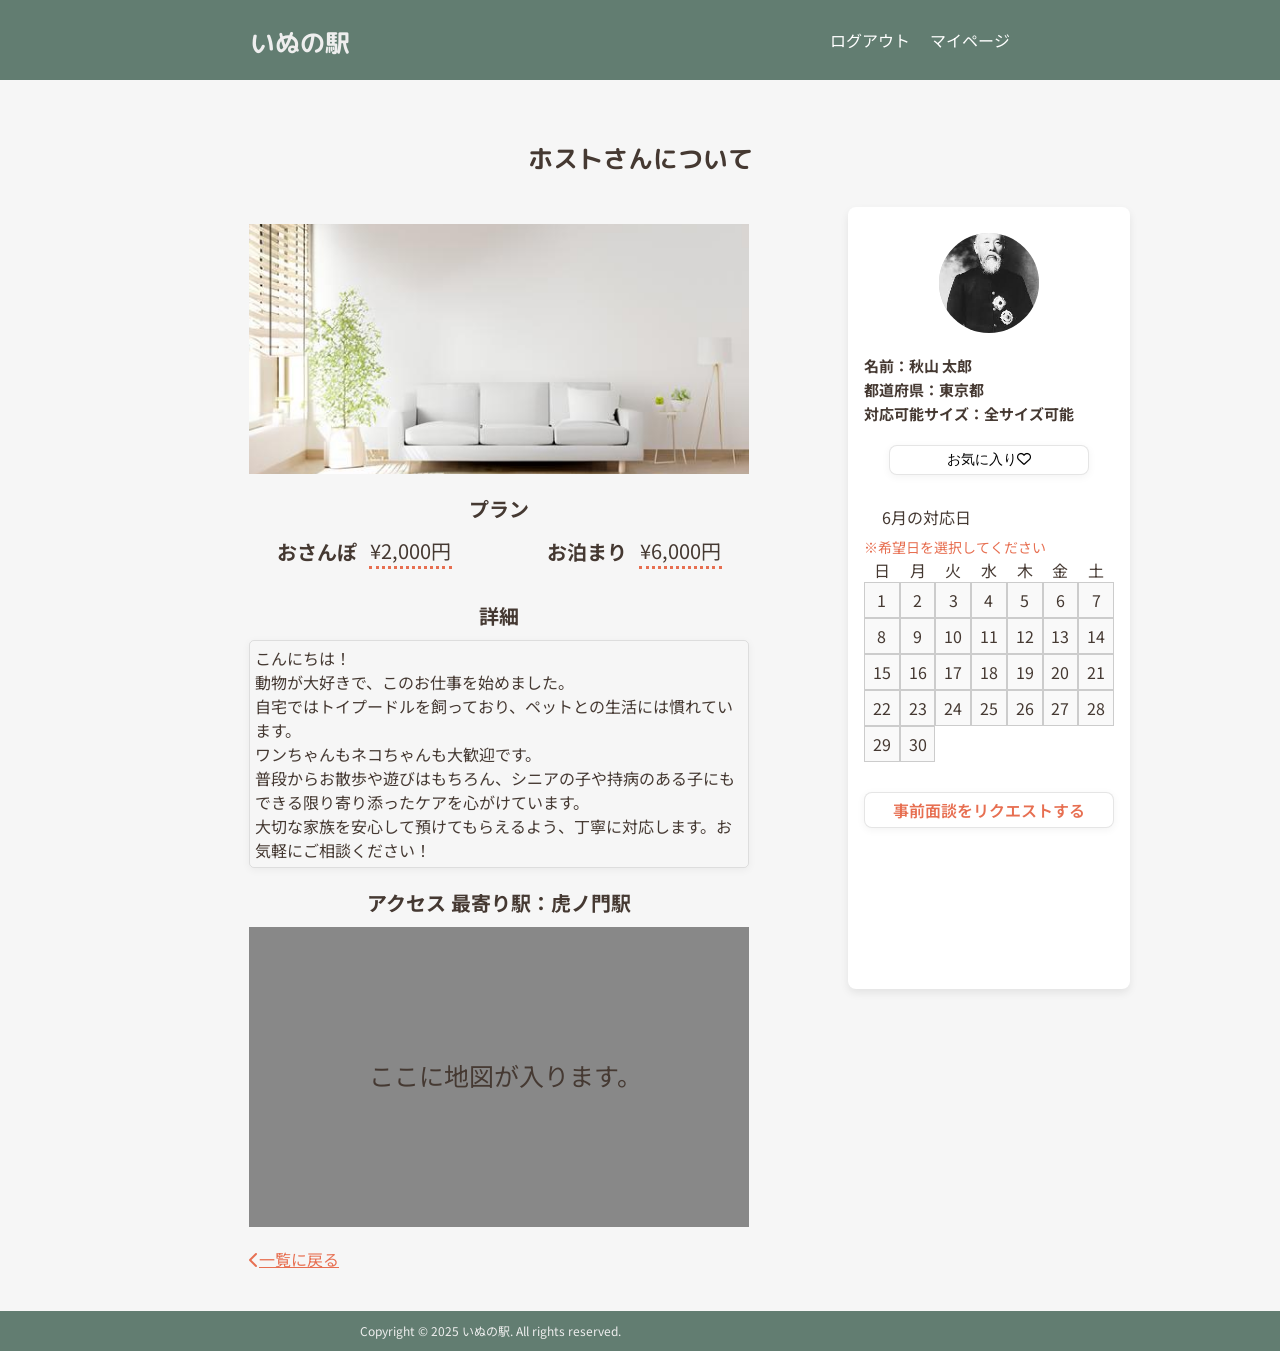
==== hostDetails.html @ 77912402 "初めてのとりあえずのコミット" ====
<!DOCTYPE html>
<html lang="ja">
<head>
  <meta charset="UTF-8">
  <meta name="viewport" content="width=device-width, initial-scale=1.0">
  <link rel="stylesheet" href="style.css">
  <link href="https://fonts.googleapis.com/css2?family=M+PLUS+Rounded+1c&family=Noto+Sans+JP&display=swap" rel="stylesheet">
  <link rel="stylesheet" href="https://cdnjs.cloudflare.com/ajax/libs/font-awesome/6.7.2/css/all.min.css">
  <title>ホスト情報の詳細 || いぬの駅</title>
</head>
<body>
  <!--ヘッダー-->
  <header class="header">
    <div class="container">
      <h1><a href="index.html">いぬの駅</a></h1>
      <nav>
        <ul>
          <li><a href="logout.html">ログアウト</a></li>
          <li><a href="mypage.html">マイページ</a></li>
        </ul>
      </nav>
    </div>
  </header>
  <!--メイン-->
  <div class="site-width">
   <h1 class="title">ホストさんについて</h1>
    <div class="two-columns-container">
    <!--メインバー-->
     <div class="two-columns-site">
    <div class="area-msg">

    </div>
    <div class="host-pic">
      <img src="img/download.jpg" alt="部屋の写真">
    </div>
    <h3 class="host-detail-title">プラン</h3>
    <table class="host-price">
      <tbody>
        <tr><th>おさんぽ</th><td>¥2,000円</td></tr>
        <tr><th>お泊まり</th><td>¥6,000円</td></tr>
      </tbody>
    </table>
    <h3 class="host-detail-title">詳細</h3>
    <p class="host-comment">こんにちは！<br>
      動物が大好きで、このお仕事を始めました。<br>
      自宅ではトイプードルを飼っており、ペットとの生活には慣れています。<br>
      ワンちゃんもネコちゃんも大歓迎です。<br>
      普段からお散歩や遊びはもちろん、シニアの子や持病のある子にもできる限り寄り添ったケアを心がけています。<br>大切な家族を安心して預けてもらえるよう、丁寧に対応します。お気軽にご相談ください！
    </p>
    <h3 class="host-detail-title">アクセス 最寄り駅：<span>虎ノ門駅</span></h3>
    <div class="map-area">
      <p>ここに地図が入ります。</p>
    </div>
    <a href="index.html" class="return-icon"><i class="fa-solid fa-chevron-left"></i>一覧に戻る</a>
  </div>
     <!--サイドバー-->
     <div class="sidebar">
    <div class="sidebar-img">
      <img src="img/download2.jpg" alt="">
    </div>
    <label class="sidebar-item">
      名前：<span>秋山 太郎</span>
    </label><br>
    <label class="sidebar-item">
      都道府県：<span>東京都</span>
    </label><br>
    <label class="sidebar-item">
      対応可能サイズ：<span>全サイズ可能</span>
    </label><br>
    <button class="like-btn" data-hostid="">
      お気に入り<i class="fa-regular fa-heart"></i>
    </button>
    
    <div class="calendar-head">
      <span class="center">6月の対応日</span>
    </div>
    <label for="" style="color:#E76F51;">
      ※希望日を選択してください
    </label>
    <div class="calendar">
      <div class="calendar-header">日</div>
      <div class="calendar-header">月</div>
      <div class="calendar-header">火</div>
      <div class="calendar-header">水</div>
      <div class="calendar-header">木</div>
      <div class="calendar-header">金</div>
      <div class="calendar-header">土</div>

      <div class="calendar-cell" data-date="2025-06-01">1</div>
      <div class="calendar-cell" data-date="2025-06-02">2</div>
      <div class="calendar-cell">3</div>
      <div class="calendar-cell">4</div>
      <div class="calendar-cell">5</div>
      <div class="calendar-cell">6</div>
      <div class="calendar-cell">7</div>
      <div class="calendar-cell">8</div>
      <div class="calendar-cell">9</div>
      <div class="calendar-cell">10</div>
      <div class="calendar-cell">11</div>
      <div class="calendar-cell">12</div>
      <div class="calendar-cell">13</div>
      <div class="calendar-cell">14</div>
      <div class="calendar-cell">15</div>
      <div class="calendar-cell">16</div>
      <div class="calendar-cell">17</div>
      <div class="calendar-cell">18</div>
      <div class="calendar-cell">19</div>
      <div class="calendar-cell">20</div>
      <div class="calendar-cell">21</div>
      <div class="calendar-cell">22</div>
      <div class="calendar-cell">23</div>
      <div class="calendar-cell">24</div>
      <div class="calendar-cell">25</div>
      <div class="calendar-cell">26</div>
      <div class="calendar-cell">27</div>
      <div class="calendar-cell">28</div>
      <div class="calendar-cell">29</div>
      <div class="calendar-cell">30</div>
    </div>
    <div class="interviewEntry">
      <a href="">事前面談をリクエストする</a>
    </div>
     </div>
    </div>
  </div>
    <!--フッター-->
    <footer class="footer">
      <div class="container">
        <p>Copyright © 2025 いぬの駅. All rights reserved.</p>
      </div>
    </footer>
</body>
</html>
---- style.css ----
/*=============================================*/
/*
本体の地色
header　footerの色
キー色

ベンチマーク
地色：#f6f6f6
header,footer色：#453932
キー色：#9dbc62


案
地色：#f9fafb（ほぼ白、少し青みがかった明るい色）
header/footer：#2c3e50（濃いネイビーブルー）
キー色：#3498db（鮮やかなブルー、爽やか）

決定案
地色background-color: #F6F6F6;  明るい地色
bodyのカラーcolor: #453932;   文字色は茶系の落ち着いた色 
上下色： background-color: #627D71;
差し色：background-color: #9DBC62; 
*/

/*リセットCSS*/
/*=============================================*/
h1,h2,h3,p,div,ul,li,a,body,input{
  margin:0;
  padding:0;
}



/*=============================================*/
/*フォント*/
/*=============================================*/
body{
  font-family: "Noto Sans JP", sans-serif;
  background-color: #F6F6F6;
  color: #453932;
}
h1{
  font-family: "M PLUS Rounded 1c", sans-serif;
}

/*=============================================*/
/*ヘッダー*/
/*=============================================*/
.header{
  background-color: 	#627D71;
}
.header .container{
  width:980px;
  height:80px;
  margin:0 auto;
  display: flex;
  justify-content: space-between;
  align-items: center;
}
.header .container h1 a{
  color:#eee;
  font-size: 25px;
  margin-left:100px;
  text-decoration: none;
}
.header .container nav{
  width:300px;
}
.header .container nav ul{
  overflow: hidden;
}
.header .container nav ul li{
  float:left;
  margin-right:20px;
  list-style: none;
}
.header .container nav ul li a{
  text-decoration: none;
  color:#fff;
}
/*=============================================*/
/*フッター*/
/*=============================================*/
.footer{
  background-color: 	#627D71;
}
.footer .container{
  width:980px;
  height:40px;
}
.footer .container p{
  color:#eee;
  font-size: 12px;
  text-align: center;
  line-height: 40px;
}
/*=============================================*/
/*サイトサイズ*/
/*=============================================*/
.site-width{
  width:980px;
  margin:0 auto;
}
.site-width .one-columns-site{
  width:800px;
  margin:0 auto;
}
.site-width .two-columns-site{
  width:500px;
  margin:0 auto;
}
.site-width .side-width{
  width:250px;
}
/*=============================================*/
/*タイトル*/
/*=============================================*/
.title{
  text-align: center;
  margin-bottom: 30px;
  margin-top:60px;
  font-size: 25px;
}
/*=============================================*/
/*フォーム*/
/*=============================================*/
.label-input{
  display: block;
  margin-bottom: 10px;
}
label{
  font-size: 14px;
}
.simple-form{
  width:40%;
  margin:0 auto 50px;
  overflow: hidden;
}
.lab-asterisk{
  color:	#E76F51;
}
.simple-form input[type="text"],
.simple-form input[type="password"]{
  display: block;
  margin:0 auto;
  width:100%;
  height:40px;
  box-sizing: border-box;
  margin-top:5px;
  margin-bottom: 5px;
  border-radius: 3px;
  border:1px solid #333;
  padding-left:5px;
}
.simple-form .comment{
  width:100%;
  box-sizing: border-box;
  height:250px;
  border-radius: 5px;
  resize: none;
}
.simple-form .count{
  float:right;
}
.host-input{
  margin-bottom: 10px;
  overflow: hidden;
}
input[type="checkbox"]{
  vertical-align: middle;
}
.stay_login{
  font-size: 12px;
  margin-left:5px;
}
.change-box{
  display: flex;
  justify-content: space-between;
}
.email-change,.pass-change{
  width:300px;
  border:1px solid #B0B0B0;
  padding-bottom: 30px;
  margin-bottom: 30px;
}
.email-change h2,
.pass-change h2{
  font-size: 17px;
  text-align: center;
  margin-top:10px;
  margin-bottom: 10px;
}
.email-change input[type="text"],
.pass-change input[type="password"]{
  display: block;
  margin:0 auto;
  width:70%;
  height:40px;
  box-sizing: border-box;
  margin-top:5px;
  margin-bottom: 5px;
  border-radius: 3px;
  border:1px solid #333;
  padding-left:5px;
}
.email-change label,.email-change .area-msg,
.pass-change label,.pass-change .area-msg
{
  padding-left:80px;
}
.form-change-box{
  margin-bottom: 60px;
}
.able-dog{
  width:100%;
  height:40px;
}
/*=============================================*/
/*カレンダー*/
/*=============================================*/
.calendar{
  display: grid;
  grid-template-columns:repeat(7,1fr);/*横に７列*/
  gap:0px; /*せるの感覚*/
}
.calendar-header{
  margin:0 auto;
}
.calendar-cell{
  border:1px solid #ccc;
  padding:5px;
  text-align: center;
  background-color: #f9f9f9;
  cursor: pointer;
}
.calendar-cell.active{
  background-color: #E76F51;
  color:#fff;
}
.calendar-cell.selected{
  background-color: #3A86FF;
  color:#fff;
}
.calendar-head{
  display: grid;
  grid-template-columns: 1fr auto 1fr;
  align-items: center;
  margin-top:30px;
  margin-bottom: 5px;
}
.calendar-head .center{
  justify-self: center;
}
.calendar-head .left{
  justify-self: start;
}
.calendar-head .right{
  justify-self: end;
}
/*=============================================*/
/*ドラッグ&ドロップ*/
/*=============================================*/
.host-areadrop{
  display: flex;
  justify-content: space-between;
  margin-top:30px;
  margin-bottom: 10px;
}
.host-pic-left .area-drop,
.host-pic-right .area-drop{
  width:150px;
  height:150px;
  display: block;
  border-radius: 150px;
  text-align: center;
  line-height: 150px;
  position: relative;
  margin:0;
  border:3px dotted transparent;
}
.area-drop{
  display: block;
  width:180px;
  height:180px;
  background-color:#D9D9D9;
  margin:0 auto;
  border-radius: 180px;
  text-align: center;
  line-height: 180px;
  position: relative;
  border:3px dotted transparent;
}
.dog-file{
  width:100%;
  height:100%;
  position: absolute;
  top:0;
  left:0;
  opacity: 0;
  border-radius: 180px;
}
.preview-img{
  position: absolute;
  top:0;
  left:0;
  width:100%;
  height:100%;
  object-fit: cover;
  border-radius: 100%;
  display: none;
}
/*=============================================*/
/*ボタン*/
/*=============================================*/
/*設定送信ボタン*/
.change-box-simple-btn{
  position: relative;
  left:300px;
  padding:10px 50px;
  background-color: #333;
  color:#fff;
  border:none;
  border-radius: 3px;
  margin-top:20px;
  margin-bottom: 10px;
}
.change-box-simple-btn:hover{
  cursor: pointer;
}
.simple-btn{
  float:right;
  padding:10px 20px;
  background-color: #333;
  color:#fff;
  border:none;
  border-radius: 3px;
  margin-top:20px;
  margin-bottom: 10px;
}
.simple-btn:hover{
  cursor: pointer;
}
.withdraw-btn{
  width:40%;
  height:30px;
  display: block;
  margin:0 auto;
  padding:5px;
  background-color: #333;
  color:#fff;
  border:none;
  border-radius: 3px;
  margin-bottom: 10px;
}
.withdraw-btn:hover{
  cursor: pointer;
}
.like-btn{
  display: block;
  margin:20px auto 0;
  height:30px;
  width:200px;
  background-color: #fff;
  border:1px solid rgba(0,0,0,0.1);
  border-radius: 8px;
  font-size: 14px;
  font-weight: 200;
  box-shadow: 0 2px 8px rgba(0,0,0,0.05);
}
.like-btn:hover{
  cursor: pointer;
}
.cancel-btn{
  background-color: #444;
  color:#fff;
  text-decoration: none;
  padding:10px 20px;
  position:relative;
  top:60px;
  left:200px;
}
.btn-category{
  width:100px;
  height:50px;
  border:none;
  border-radius: 8px;
  background-color: #d4af37;
  color:#333;
  font-size: 16px;
  cursor: pointer;
  position: relative;
  top:40px;
}

/*=============================================*/
/*エラー表示*/
/*=============================================*/
.area-msg{
  color:#E76F51;
  font-size:14px;
  height: 1.2em;
}
/*=============================================*/
/*メッセージ表示*/
/*=============================================*/
.msg-flash{
  text-align: center;
  height:80px;
  width:100%;
  background-color: rgba(255,255,200,0.6);
  line-height: 80px;
  position: fixed;
  color:#E76F51;
  font-size: 18px;
  top:0;
  display: none;
}

/*=============================================*/
/*その他*/
/*=============================================*/
.divider{
  text-align: center;
  width:40%;
  margin:10px auto 0;
  display: flex;
  align-items: center;
  font-size: 15px;
}
.divider::before,.divider::after{
  content:"";
  display: block;
  flex:1;
  width:100%;
  height:1px;
  background-color: #444;
  margin: 0 10px;
}
.divider-point{
  margin-top:10px;
  margin-bottom: 50px;
  text-align: center;
}
.divider-point a{
  font-size: 14px;
  color:#E76F51;
}
.passremind_msg{
  text-align: center;
  margin-bottom: 10px;
  font-size: 16px;
}
.return-icon{
  display: block;
  margin-top:20px;
  color:#E76F51;
}
/*=============================================*/
/*2カラム*/
/*=============================================*/
.two-columns-container{
  display: flex;
  margin-bottom:40px;
}
/*=============================================*/
/*2カラムホスト*/
/*=============================================*/
.host-pic{
  width:100%;
  height:250px;
}
.host-pic img{
  width:100%;
  height:100%;
  object-fit: cover;
}
.host-detail-title{
  margin-top:20px;
  margin-bottom: 10px;
  text-align: center;
  font-weight: bold;
  font-size: 20px;
}
.host-price{
  display: block;
  width:450px;
  margin:0 auto 30px;
}
.host-price tbody{
  display: flex;
  justify-content: space-between;
}
.host-price tbody tr{
  font-size: 20px;
}
.host-price tbody tr th{
  font-weight: bold;
  padding-right:10px;
}
.host-price tbody tr td{
  border-bottom: 3px dotted #E76F51;
}
.host-comment{
  padding:5px;
  border:1px solid rgba(0,0,0,0.1);
  border-radius: 5px;
  box-shadow: 0 2px 8px rgba(0,0,0,0.05);
}
.map-area{
  width:100%;
  height:300px;
  background-color: #888;
  position: relative;
}
.map-area p{
  position:absolute;
  top:130px;
  left:120px;
  font-size: 25px;
}
/*=============================================*/
/*2カラムサイドバー*/
/*=============================================*/
.sidebar{
  padding:10px;
  width:250px;
  height: 750px;
  border:none;
  background-color: #fff;
  border-radius: 8px;
  padding:16px;
  box-shadow: 0 4px 8px rgba(0,0,0,0.08);
}
.sidebar-img{
  width:100px;
  height:100px;
  border-radius: 100px;
  background-color: #ccc;
  margin:10px auto 20px;
}
.sidebar-img img{
  width:100%;
  height:100%;
  object-fit: cover;
  border-radius: 100px;
}
.sidebar-item{
  font-size: 15px;
  font-weight: bold;
}
.interviewEntry{
  margin-top:30px;
  text-align: center;
  border:1px solid rgba(0,0,0,0.1);
  padding-top:5px;
  padding-bottom: 5px;
  background-color: #fff;
  border-radius: 8px;
  box-shadow: 0 2px 8px rgba(0,0,0,0.05);
}
.interviewEntry a{
  color:#E76F51;
  text-decoration: none;
  width:100%;
  height:100%;
  display: block;
  font-size: 16px;
  font-weight: 600;
}
.sidebar-host-wrap{
  display: flex;
  align-items: center;
  justify-content: space-around;
  background-color: #FAF3EB;
  border-radius: 8px;
  box-shadow: 0 2px 8px rgba(0,0,0,0.05);
  padding:8px;
  text-decoration: none;
  color:#453932;
  margin-bottom: 10px;
}
.sidebar-host-wrap.owner{
  background-color:#F7D5C7;
}
.sidebar-owner-img{
  width:80px;
  height:80px;
  border-radius: 80px;
}
.sidebar-owner-img img{
  width:100%;
  height:100%;
  border-radius: 80px;
  object-fit: cover;
}
.sidebar-owner-items .owner-items{
  font-size: 20px;
}
.sidebar-host-img{
  width:80px;
  height:80px;
  border-radius: 80px;
}
.sidebar-host-img img{
  width:100%;
  height:100%;
  border-radius: 80px;
  object-fit: cover;
}
.sidebar-host-items ul,.sidebar-owner-items ul{
  list-style: none;
}
.sidebar-host-items .label,.sidebar-owner-items .label{
  color:#E76F51;
}
.sidebar-ad p{
  font-size: 17px;
  text-align: center;
  font-weight: bold;
  margin-bottom: 20px;
}
.ad-line{
  border:2px solid #ccc;
  width:100%;
  margin-top:30px;
  margin-bottom:30px;
}
.mypage-list li{
  list-style: none;
}
.mypage-list li a{
  text-decoration: none;
  color:#E76F51;
  font-size: 18px;
  line-height: 2;
  border-bottom: 1px solid rgba(0,0,0,0.2);
}
/*=============================================*/
/*ホスト一覧*/
/*=============================================*/
.like-wrap{
  margin-bottom: 60px;
  display: grid;
  grid-template-columns: repeat(4,1fr);
  gap:20px;
}
.host-like-wrap{
  display: block;
  width:170px;
  border:1px solid rgba(0,0,0,0.1);
  text-decoration: none;
  color:#453932;
  border-radius: 8px;
  box-shadow: 0 4px 8px rgba(0,0,0,0.1);
  background-color: #fff;
  overflow: hidden;
}
.like-img{
  width:100%;
  height:130px;
  overflow: hidden;
}
.like-img img{
  width:100%;
  height:100%;
  object-fit: cover;
}
.host-nav{
  padding: 5px;
}
.host-nav li{
  list-style: none;
  font-size: 14px;
  line-height: 1.6;
}
.host-nav .label{
  color:#888;
  font-weight: bold;
  padding-right: 5px;
}
#ad-two-columns-site{
  width:600px;
}
#ad-re-two-columns-site{
  width:600px;
  border:1px solid rgba(0,0,0,0.1);
  border-radius: 8px;
  padding:10px;
  box-shadow: 0 2px 8px rgba(0,0,0,0.1);
}

/*=============================================*/
/*事前連絡ページ*/
/*=============================================*/
.adinDog{
  display: grid;
  grid-template-columns: repeat(2, 1fr);
  gap:20px;
  padding:0 30px;
  max-width:600px;
}
.adinterview-wrap p,.day_ad p,.day-ad-url p,.mypage-adInterview p,.mypage-reservCon > p{
  text-align: center;
  margin-top:20px;
  margin-bottom: 20px;
  font-size: 22px;
  font-weight: bold;
}
.adinDog .adinDog-Img{
  width:150px;
  height: 150px;
  border-radius: 150px;
}
.adinDog .adinDog-Img img{
  width:100%;
  height:100%;
  border-radius: 150px;
  object-fit: cover;
}
.adinDog-items{
  margin-top:30px;
  font-size: 20px;
  line-height: 25px;
}
.adinDog-items li{
  list-style: none;
}
.adinDog-items li .label{
  color:#E76F51;
}
.day_ad,.day-ad-url{
  text-align: center;
}
.day_ad span,.day-ad-url span{
  text-align: center;
  font-size: 18px;
  font-weight: bold;
  border-bottom: 4px dotted #E76F51;
}
.day-ad-url{
  margin-top:20px;
}
/*=============================================*/
/*連絡掲示板*/
/*=============================================*/
/*全体*/
.chat-container{
  width:550px;
  height:600px;
  border:1px solid #eee;
  border-radius: 10px;
  background-color: #fff;
  display: flex;
  flex-direction: column;
  overflow: hidden;
  box-shadow: 0 2px 8px rgba(0,0,0,0.1);
  margin-top:20px;
  margin:20px auto 0;
}
/*ヘッダー*/
.chat-header{
  background-color: #E76F51;
  color:#fff;
  padding: 15px;
  text-align: center;
  font-weight: bold;
}
/*チャット本体*/
.chat-body{
  flex:1;
  padding:15px;
  background-color: #F6F6F6;
  overflow-y: auto;
  display: flex;
  flex-direction: column;
  gap:10px;
  overflow: scroll;
  height:500px;
  overflow-x: hidden;
  overflow-y: auto;
}
/*メッセージ*/
.message{
  display: flex;
}
.message-block{
  display: flex;
  flex-direction: column;
  align-items: flex-end;
}
.message.other .message-block{
  align-items: flex-start;
}
.message.me{
  justify-content: flex-end;
}
.message.other{
  justify-content: flex-start;
}
.message-date {
  font-size: 12px;
  color: #888;
  margin-top: 2px;
  padding: 0 5px;
}
/*メッセージの中身*/
.message-content{
  max-width: 70%;
  padding:10px 15px;
  border-radius: 15px;
  font-size: 14px;
  line-height: 1.4;
  word-wrap: break-word;
}
.message.me .message-content{
  background-color: #E0F7FA;/*自分*/
  color:#333;
  border-bottom-right-radius: 2px;
  border:1px solid #ddd;
}
.message.other .message-content{
  background-color: #fff;/*相手*/
  color:#333;
  border-bottom-left-radius: 2px;
  border:1px solid #ddd;
}
/*入力エリア*/
.chat-input{
  border-top:1px solid #ddd;
}
.chat-input form{
  width:100%;
  display: flex;
  justify-content: space-between;
}
.chat-input input[type="text"]{
  flex:1;
  border:none;
  padding:10px;
  font-size: 14px;
}
.chat-input input:focus{
  outline: none;
}
.chat-input input[type="submit"]{
  background-color: #E76F51;
  color:#fff;
  border:none;
  padding:20px 30px;
  cursor: pointer;
}
.acceptInt{
  display: block;
  padding:10px 20px;
  font-size: 17px;
  margin: 20px auto 0;
  border-radius: 8px;
  background-color: #FFD700;
  border:none;
  box-shadow: 0 2px 8px rgba(0,0,0,0.05);;
}
.acceptInt:hover{
  cursor: pointer;
}
/*=============================================*/
/*マイページ*/
/*=============================================*/
.my-reservCon-wrap{
  display: flex;
  justify-content: space-around;
}
.my-reservCon-item{
  display: block;
  margin-right:10px;
  text-decoration: none;
  text-align: center;
  color:#333;
}
.my-reservCon-item p{
  margin-top:10px;
}
.my-reservCon-item .label{
  color:#E76F51;
}
.my-reservCon-img{
  width:170px;
  height:170px;
  border-radius: 170px;
}
.my-reservCon-img img{
  width:100%;
  height:100%;
  border-radius: 170px;
  object-fit: cover;
}
/*=============================================*/
/*トップページ*/
/*=============================================*/
.main-visual{
  background-image: url('img/eric-ward-ISg37AI2A-s-unsplash.jpg');
  background-size: cover;
  background-position: center;
  height:500px;
  color:#fff;
  text-align: center;
  display: flex;
  align-items: center;
  justify-content: center;
  background-color: rgba(0,0,0,0.5);
  text-shadow: 2px 2px 4px rgba(0,0,0,0.7);
}
.visual-text h1{
  font-size: 36px;
  line-height: 2;
}
.visual-text p{
  margin: 10px 0;
}
.main-pagenation{
  width:200px;
  margin: 0 auto 30px;
}
.main-page-wrap{
  font-size: 20px;
  display: flex;
  justify-content: space-around;
}
.main-page-wrap li a{
  color:#333;
  text-decoration: none;
}
.main-page-wrap li{
  list-style: none;
  margin-right:10px;
  border-bottom: 2px solid transparent;
  padding:5px;
}
.main-page-wrap li:hover{
  cursor: pointer;
  border-bottom: 2px solid #333;
}
.main-page-wrap .active a{
  color:#E76F51;
}
/*=============================================*/
/*トップページカテゴリー*/
/*=============================================*/
.main-category{
  background-color: #fff;
  margin-bottom: 60px;
}
.category-form{
  width:700px;
  height:100px;
  margin:0 auto;
  display: flex;
  justify-content: space-between;
  line-height: 50px;
}
.cate-wrap{
  width:150px;
}
.cate-wrap p{
  text-align: center;
  font-size: 16px;
  font-weight: bold;
}
.category-item{
  background-color: #f0f0f5;
  border:1px solid #ccc;
  border-radius: 8px;
  padding:8px 20px 8px 12px;
  font-size: 16px;
  color:#333;
  cursor: pointer;
  display: block;
  margin-right:30px;
}
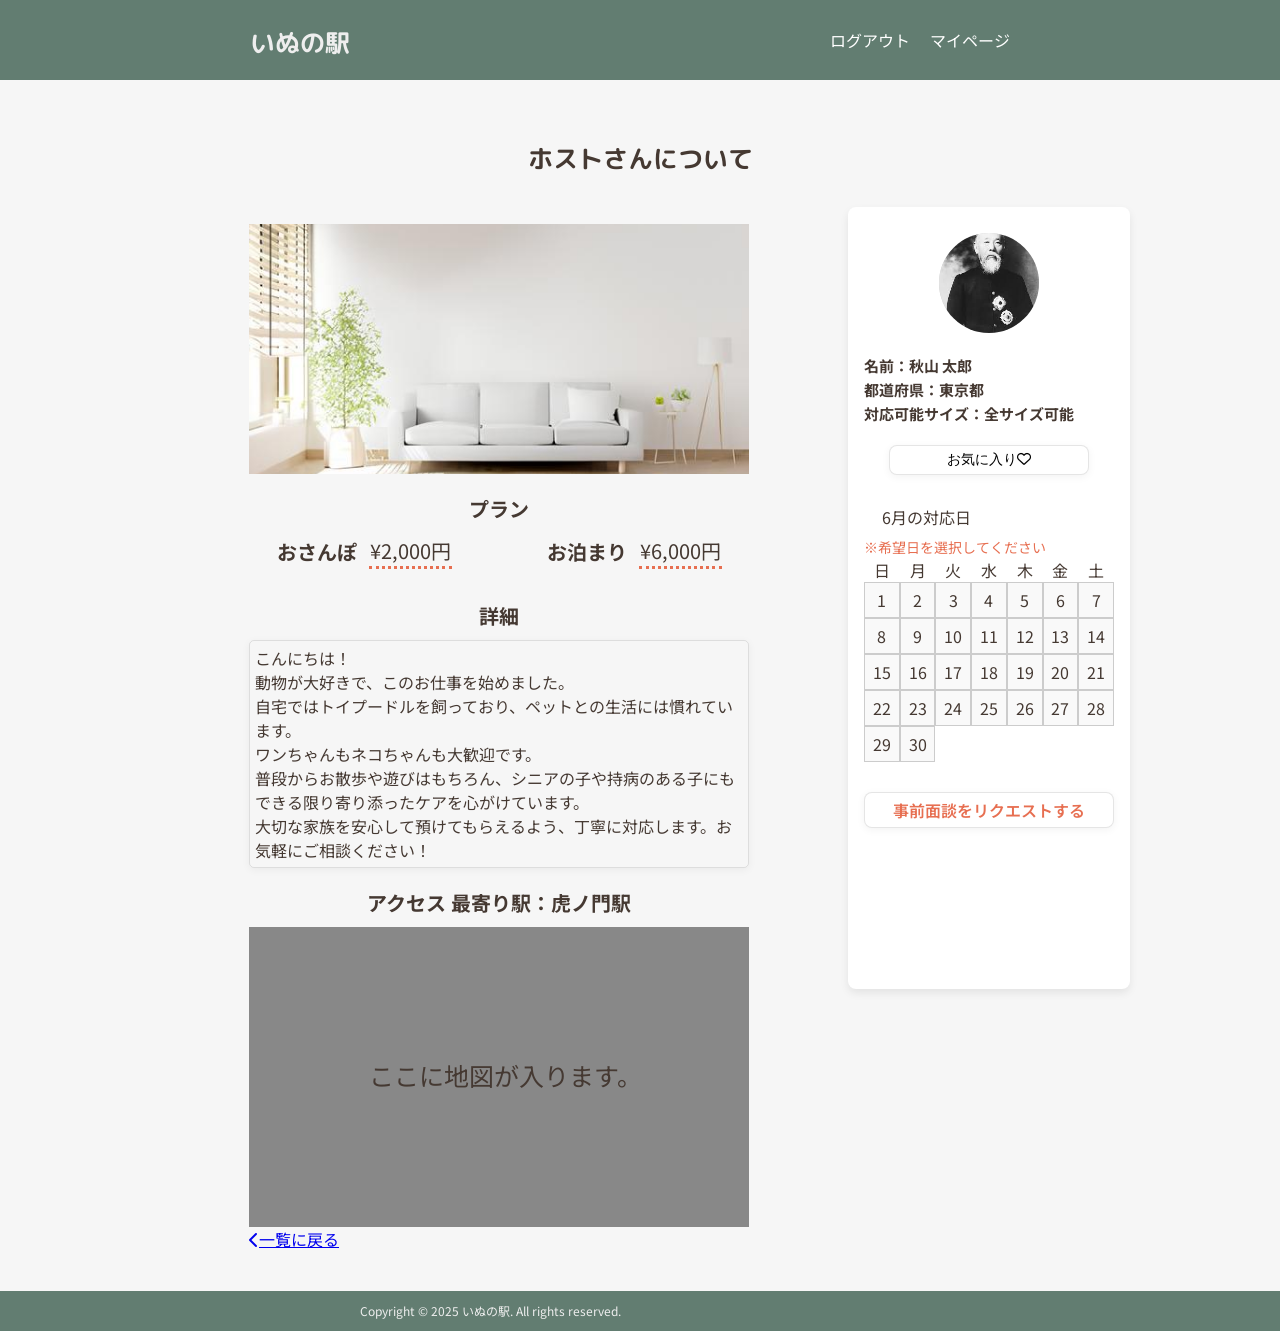
==== commit 4a0b1ac6: "一覧に戻るのクラス名変更" ====
--- a/hostDetails.html
+++ b/hostDetails.html
@@ -51,7 +51,7 @@
     <div class="map-area">
       <p>ここに地図が入ります。</p>
     </div>
-    <a href="index.html" class="return-icon"><i class="fa-solid fa-chevron-left"></i>一覧に戻る</a>
+    <a href="index.html" class="return-icon-host"><i class="fa-solid fa-chevron-left"></i>一覧に戻る</a>
   </div>
      <!--サイドバー-->
      <div class="sidebar">
--- a/style.css
+++ b/style.css
@@ -399,6 +399,7 @@
   color:#E76F51;
   font-size:14px;
   height: 1.2em;
+  padding-left: 10px;
 }
 /*=============================================*/
 /*メッセージ表示*/
